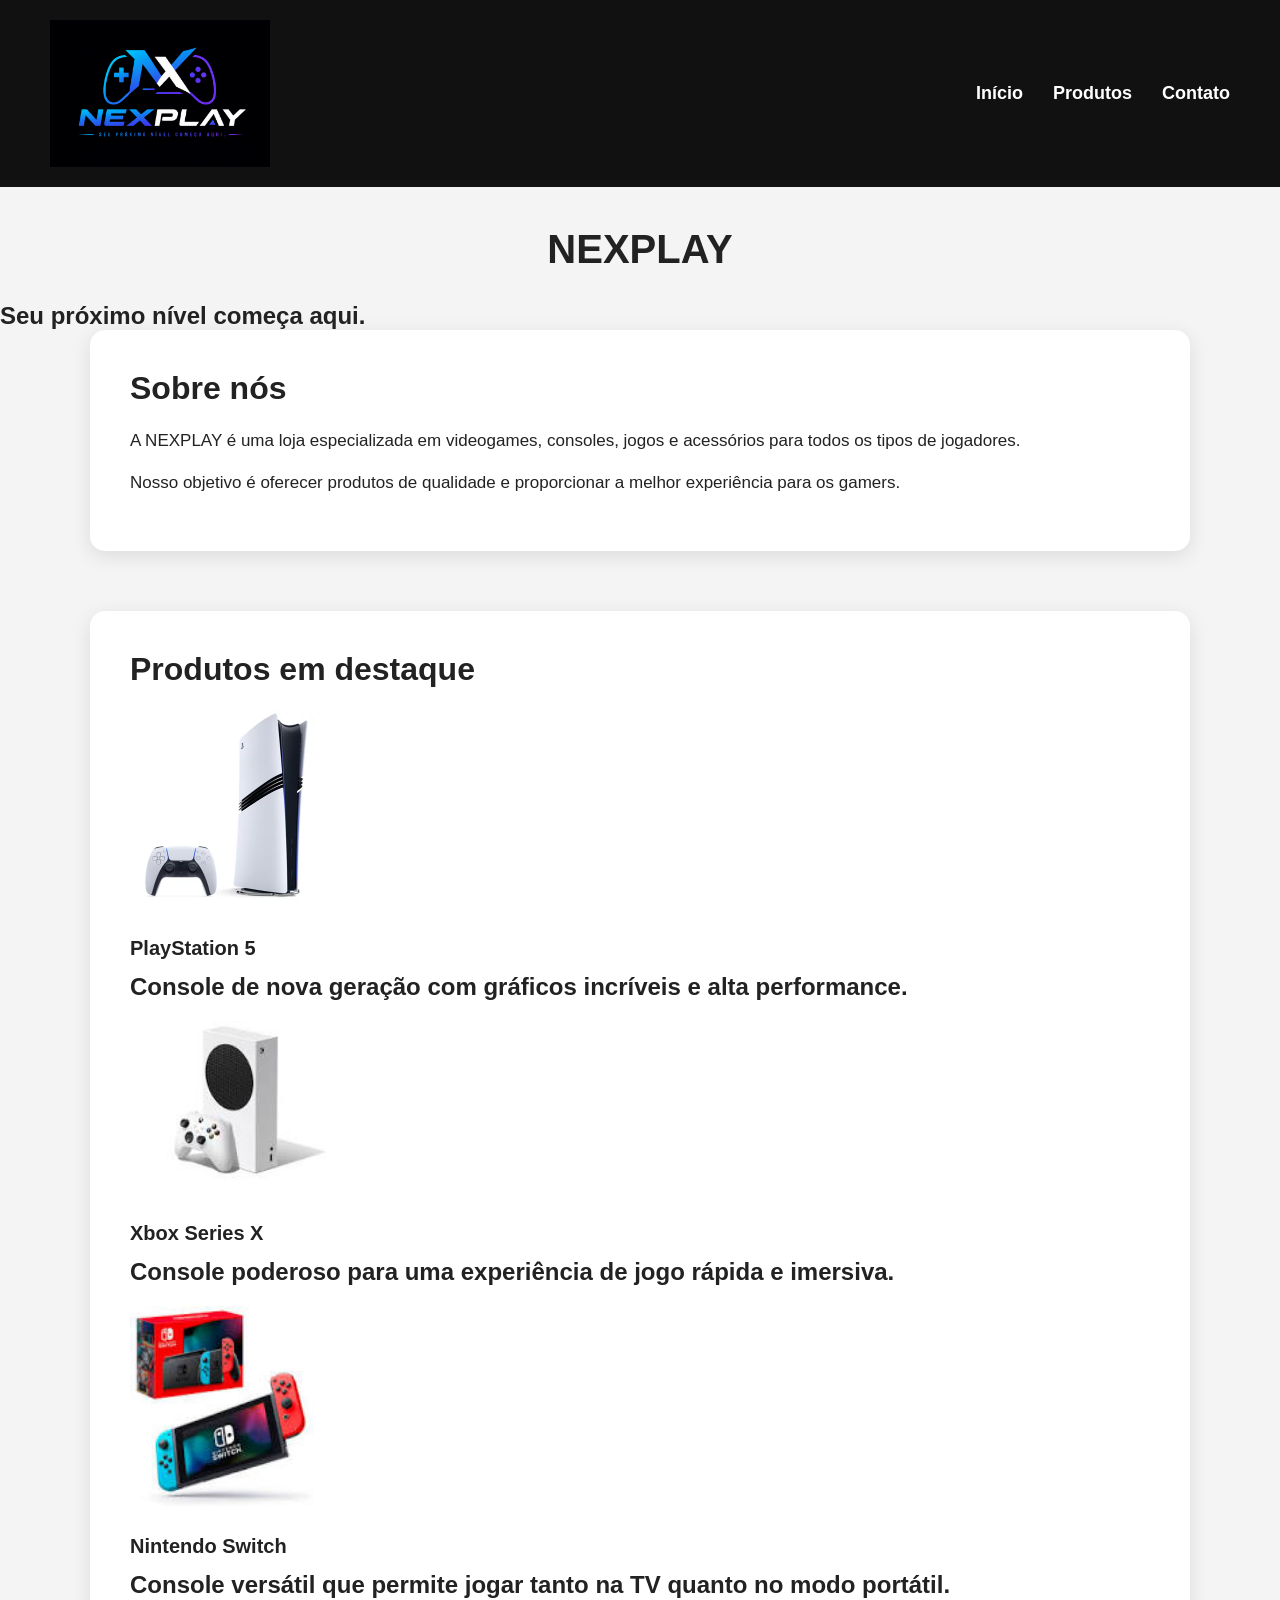
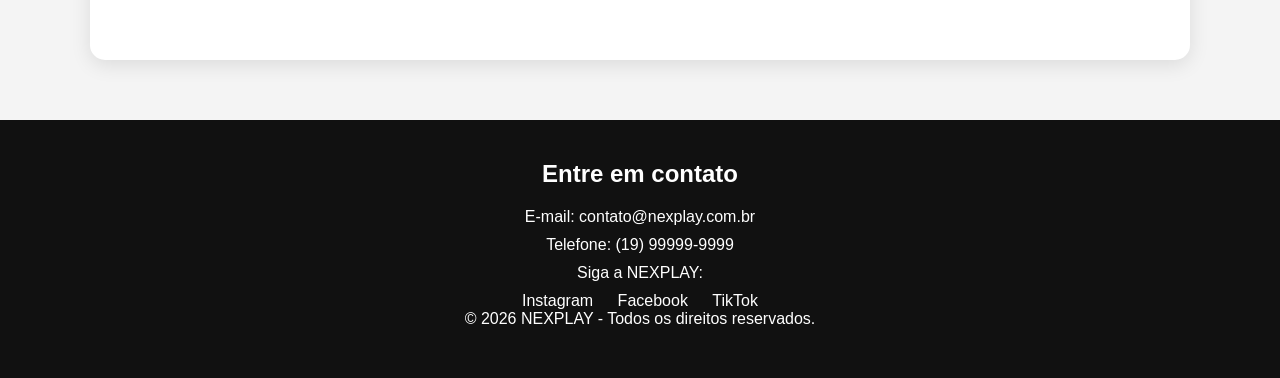
==== index.html @ 9fa14bf5 "Add files via upload" ====
<!DOCTYPE html>
<html lang="pt-br">
<head>
    <meta charset="UTF-8">
    <meta name="viewport" content="width=device-width, initial-scale=1.0">
    <title>NEXPLAY</title>
    <link rel="stylesheet" href="style.css">
</head>
<body>
    <header>
        <img src="logo.png" alt="Logo da NEXPLAY" width="350">

        <nav>
            <a href="index.html">Início</a>
            <a href="produtos.html">Produtos</a>
            <a href="contato.html">Contato</a>
        </nav>
    </header>
    <h1>NEXPLAY</h1>
    <h2>Seu próximo nível começa aqui.</h2>
    <section>
        <h2>Sobre nós</h2>
        <p>
            A NEXPLAY é uma loja especializada em videogames, consoles,
        jogos e acessórios para todos os tipos de jogadores.
        </p>
        <p>
            Nosso objetivo é oferecer produtos de qualidade e proporcionar
        a melhor experiência para os gamers.
        </p>
    </section>
    <section>
        <h2>Produtos em destaque</h2>
        <div>
            <img src="ps5.png" alt="PlayStation 5" width="200">
            <h3>PlayStation 5</h3>
            <p>Console de nova geração com gráficos incríveis e alta performance.</p>
        </div>
        <div>
            <img src="xbox.png" alt="Xbox Series X" width="200">
            <h3>Xbox Series X</h3>
            <p>Console poderoso para uma experiência de jogo rápida e imersiva.</p>
        </div>
        <div>
            <img src="nintendo.png" alt="Nintendo Switch" width="200">
            <h3>Nintendo Switch</h3>
            <p>Console versátil que permite jogar tanto na TV quanto no modo portátil.</p>
        </div>
    </section>
    <footer>
        <h3>Entre em contato</h3>

        <p>E-mail: contato@nexplay.com.br</p>
        <p>Telefone: (19) 99999-9999</p>
    
        <p>Siga a NEXPLAY:</p>
    
        <a href="#">Instagram</a>
        <a href="#">Facebook</a>
        <a href="#">TikTok</a>
    
        <p>&copy; 2026 NEXPLAY - Todos os direitos reservados.</p>
    </footer>
</body>
</html>
---- style.css ----
/* =========================
   CONFIGURAÇÕES GERAIS
========================= */

* {
    margin: 0;
    padding: 0;
    box-sizing: border-box;
}

body {
    font-family: Arial, Helvetica, sans-serif;
    background-color: #f4f4f4;
    color: #222;
}


/* =========================
   CABEÇALHO
========================= */

header {
    background-color: #111;
    display: flex;
    align-items: center;
    justify-content: space-between;

    padding: 20px 50px;
}

header img {
    width: 220px;
    height: auto;
}

nav {
    display: flex;
    gap: 30px;
}

nav a {
    color: white;
    text-decoration: none;
    font-size: 18px;
    font-weight: bold;

    transition: 0.3s;
}

nav a:hover {
    color: #00aaff;
}


/* =========================
   TÍTULO DA PÁGINA
========================= */

body > h1 {
    text-align: center;
    font-size: 40px;
    margin: 40px 0 30px;
}


/* =========================
   ÁREA DO PRODUTO
========================= */

section {
    width: 90%;
    max-width: 1100px;

    margin: 0 auto 60px;

    background-color: white;

    padding: 40px;

    border-radius: 15px;

    box-shadow: 0 5px 20px rgba(0, 0, 0, 0.10);
}


/* =========================
   IMAGEM DO PRODUTO
========================= */

section > img {
    display: block;

    width: 400px;
    max-width: 100%;

    margin: 0 auto 30px;
}


/* =========================
   TÍTULO DO PRODUTO
========================= */

section h2 {
    font-size: 32px;
    margin-bottom: 20px;
}


/* =========================
   DESCRIÇÃO
========================= */

section p {
    font-size: 17px;
    line-height: 1.6;

    margin-bottom: 15px;
}


/* =========================
   INFORMAÇÕES
========================= */

section h3 {
    font-size: 20px;
    margin-top: 25px;
    margin-bottom: 8px;
}


/* PREÇO */

section h3 + p {
    font-size: 24px;
    font-weight: bold;
}


/* =========================
   BOTÃO COMPRAR
========================= */

section button {
    background-color: #111;
    color: white;

    border: none;

    padding: 15px 35px;

    font-size: 18px;
    font-weight: bold;

    border-radius: 8px;

    cursor: pointer;

    margin-top: 20px;

    transition: 0.3s;
}

section button:hover {
    background-color: #00aaff;

    transform: scale(1.05);
}


/* =========================
   RODAPÉ
========================= */

footer {
    background-color: #111;
    color: white;

    text-align: center;

    padding: 40px 20px;

    margin-top: 50px;
}

footer h3 {
    font-size: 24px;
    margin-bottom: 20px;
}

footer p {
    margin-bottom: 10px;
}

footer a {
    color: white;

    text-decoration: none;

    margin: 0 10px;

    transition: 0.3s;
}

footer a:hover {
    color: #00aaff;
}


/* =========================
   CELULAR
========================= */

@media (max-width: 768px) {

    header {
        flex-direction: column;
        gap: 20px;

        padding: 20px;
    }

    header img {
        width: 180px;
    }

    nav {
        gap: 15px;
    }

    nav a {
        font-size: 15px;
    }

    body > h1 {
        font-size: 30px;
    }

    section {
        width: 95%;
        padding: 25px;
    }

    section h2 {
        font-size: 26px;
    }

    section > img {
        width: 300px;
    }
}
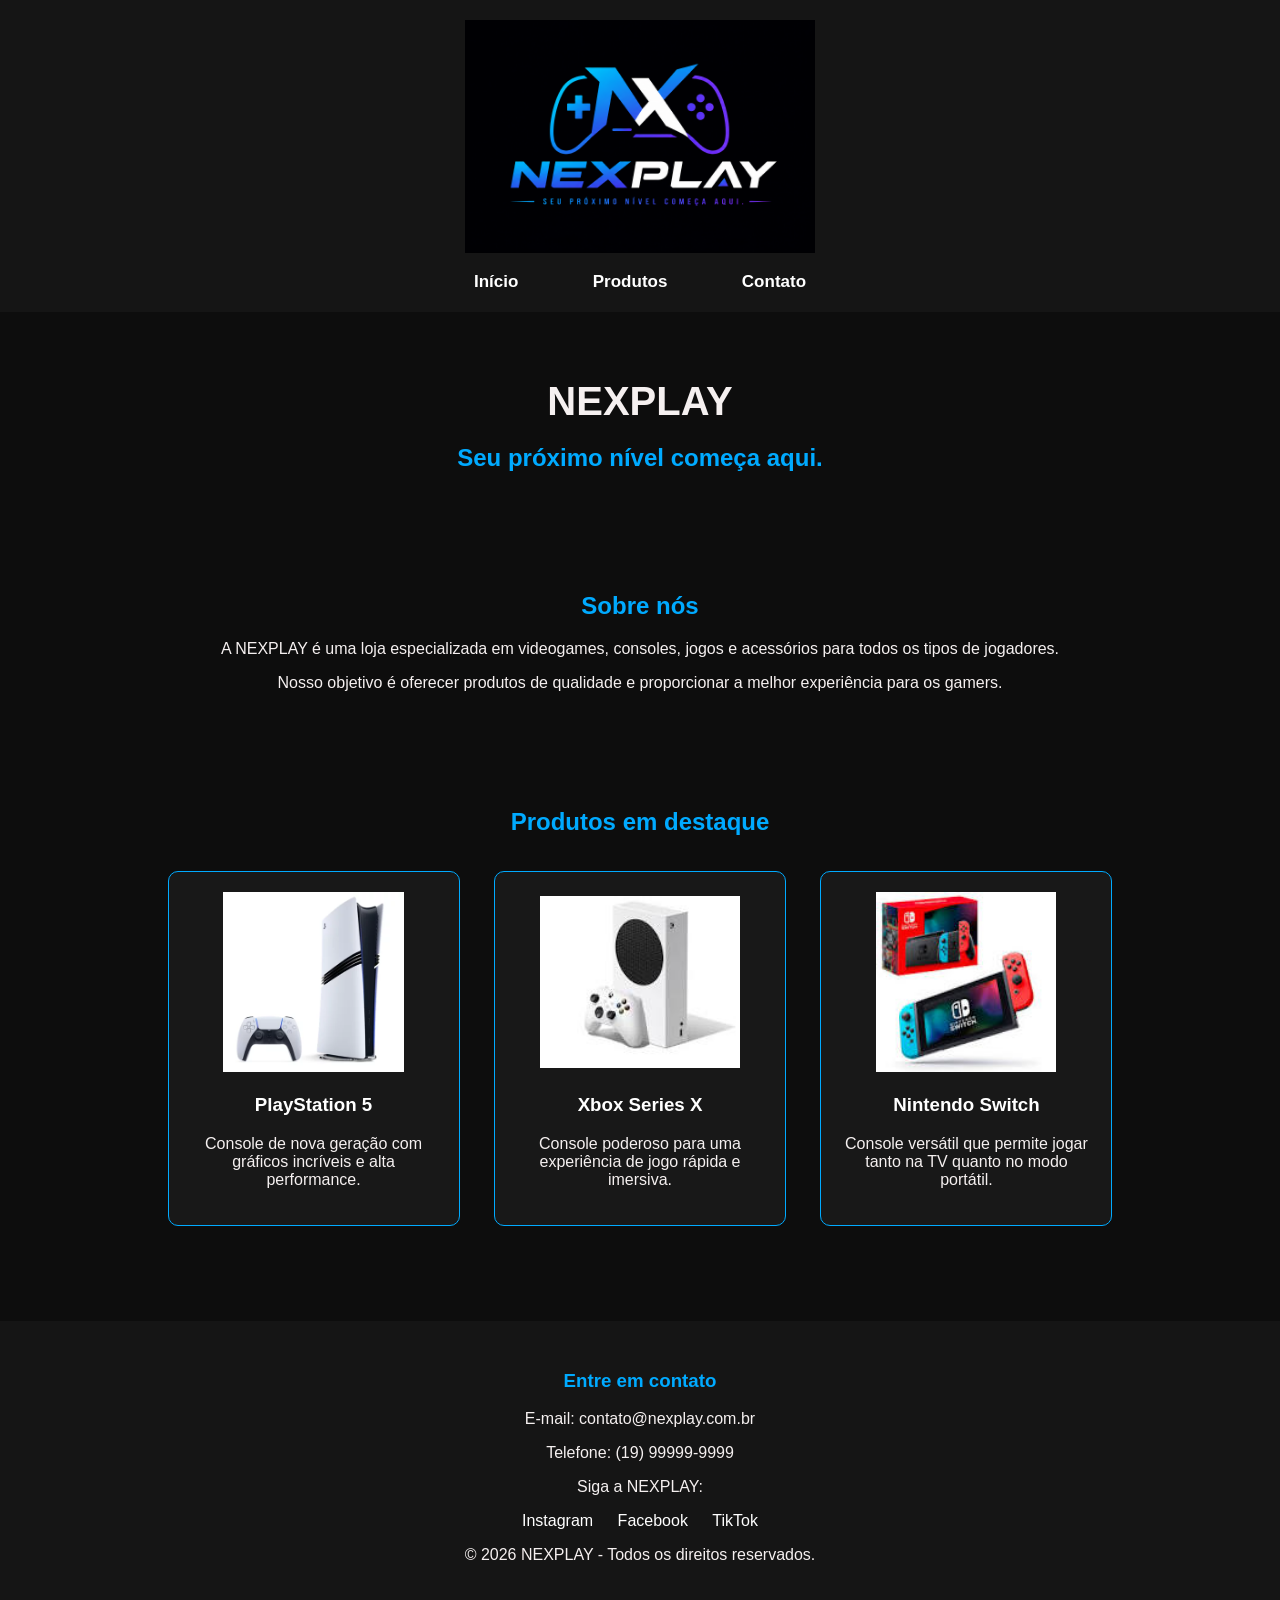
==== commit cc764163: "Adicionando o css no site" ====
--- a/index.html
+++ b/index.html
@@ -16,8 +16,10 @@
             <a href="contato.html">Contato</a>
         </nav>
     </header>
+    <div class="banner">
     <h1>NEXPLAY</h1>
     <h2>Seu próximo nível começa aqui.</h2>
+    </div>
     <section>
         <h2>Sobre nós</h2>
         <p>
--- a/style.css
+++ b/style.css
@@ -1,252 +1,164 @@
-/* =========================
-   CONFIGURAÇÕES GERAIS
-========================= */
-
-* {
+body {
     margin: 0;
-    padding: 0;
-    box-sizing: border-box;
+    font-family: Arial, sans-serif;
+    background-color: #0d0d0d;
+    color: rgb(245, 240, 240);
 }
-
-body {
-    font-family: Arial, Helvetica, sans-serif;
-    background-color: #f4f4f4;
-    color: #222;
+header {
+    background-color: #151515;
+    padding: 20px;
+    text-align: center;
 }
-
-
-/* =========================
-   CABEÇALHO
-========================= */
-
-header {
-    background-color: #111;
-    display: flex;
-    align-items: center;
-    justify-content: space-between;
-
-    padding: 20px 50px;
-}
-
-header img {
-    width: 220px;
-    height: auto;
-}
-
 nav {
-    display: flex;
-    gap: 30px;
+    margin-top: 15px;
 }
 
 nav a {
     color: white;
     text-decoration: none;
-    font-size: 18px;
+    margin: 0 35px;
     font-weight: bold;
-
+    font-size: 17px;
     transition: 0.3s;
 }
 
 nav a:hover {
     color: #00aaff;
 }
+section {
+    padding: 40px;
+    text-align: center;
+}
 
-
-/* =========================
-   TÍTULO DA PÁGINA
-========================= */
-
-body > h1 {
+section > div {
+    display: inline-block;
+    vertical-align: top;
+    width: 250px;
+    margin: 15px;
+    padding: 20px;
+    background-color: #181818;
+    border: 1px solid #00aaff;
+    border-radius: 10px;
+    transition: 0.3s;
+}
+h1 {
     text-align: center;
     font-size: 40px;
-    margin: 40px 0 30px;
 }
 
-
-/* =========================
-   ÁREA DO PRODUTO
-========================= */
-
-section {
-    width: 90%;
-    max-width: 1100px;
-
-    margin: 0 auto 60px;
-
-    background-color: white;
-
-    padding: 40px;
-
-    border-radius: 15px;
-
-    box-shadow: 0 5px 20px rgba(0, 0, 0, 0.10);
+h2 {
+    color: #00aaff;
 }
 
-
-/* =========================
-   IMAGEM DO PRODUTO
-========================= */
-
-section > img {
-    display: block;
-
-    width: 400px;
-    max-width: 100%;
-
-    margin: 0 auto 30px;
+h3 {
+    color: white;
+}
+.banner {
+    text-align: center;
+    padding: 40px 20px;
 }
 
-
-/* =========================
-   TÍTULO DO PRODUTO
-========================= */
-
-section h2 {
-    font-size: 32px;
-    margin-bottom: 20px;
+.banner h1 {
+    font-size: 40px;
+    margin-bottom: 10px;
 }
 
-
-/* =========================
-   DESCRIÇÃO
-========================= */
-
-section p {
-    font-size: 17px;
-    line-height: 1.6;
-
-    margin-bottom: 15px;
+.banner h2 {
+    color: #00aaff;
 }
 
-
-/* =========================
-   INFORMAÇÕES
-========================= */
-
-section h3 {
-    font-size: 20px;
-    margin-top: 25px;
-    margin-bottom: 8px;
+section > div:hover {
+    transform: translateY(-8px);
 }
-
-
-/* PREÇO */
-
-section h3 + p {
-    font-size: 24px;
+button {
+    background-color: #00aaff;
+    color: white;
+    border: none;
+    padding: 10px 25px;
+    border-radius: 5px;
+    font-size: 16px;
     font-weight: bold;
-}
-
-
-/* =========================
-   BOTÃO COMPRAR
-========================= */
-
-section button {
-    background-color: #111;
-    color: white;
-
-    border: none;
-
-    padding: 15px 35px;
-
-    font-size: 18px;
-    font-weight: bold;
-
-    border-radius: 8px;
-
     cursor: pointer;
-
-    margin-top: 20px;
-
     transition: 0.3s;
 }
 
-section button:hover {
-    background-color: #00aaff;
-
+button:hover {
+    background-color: #0077aa;
     transform: scale(1.05);
 }
-
-
-/* =========================
-   RODAPÉ
-========================= */
-
 footer {
-    background-color: #111;
-    color: white;
-
+    background-color: #151515;
     text-align: center;
-
-    padding: 40px 20px;
-
-    margin-top: 50px;
+    padding: 30px;
+    margin-top:40px;
 }
 
 footer h3 {
-    font-size: 24px;
-    margin-bottom: 20px;
-}
-
-footer p {
-    margin-bottom: 10px;
+    color: #00aaff;
 }
 
 footer a {
     color: white;
-
     text-decoration: none;
-
     margin: 0 10px;
-
     transition: 0.3s;
 }
 
 footer a:hover {
     color: #00aaff;
 }
-
-
-/* =========================
-   CELULAR
-========================= */
-
+body > h1 {
+    text-align: center;
+    font-size: 40px;
+    margin-top: 40px;
+}
+section > div img {
+    width: 200px;
+    height: 180px;
+    object-fit: contain;
+}
 @media (max-width: 768px) {
 
-    header {
-        flex-direction: column;
-        gap: 20px;
-
-        padding: 20px;
-    }
-
     header img {
-        width: 180px;
-    }
-
-    nav {
-        gap: 15px;
+        width: 250px;
     }
 
     nav a {
-        font-size: 15px;
+        display: block;
+        margin: 10px 0;
     }
 
-    body > h1 {
-        font-size: 30px;
+    .banner h1 {
+        font-size: 32px;
+    }
+
+    .banner h2 {
+        font-size: 20px;
     }
 
     section {
-        width: 95%;
-        padding: 25px;
+        padding: 25px 10px;
     }
 
-    section h2 {
-        font-size: 26px;
+    section > div {
+        display: block;
+        width: auto;
+        max-width: 300px;
+        margin: 20px auto;
     }
 
-    section > img {
-        width: 300px;
+    section > div img {
+        max-width: 100%;
+        height: 180px;
     }
+
+    footer {
+        padding: 25px 10px;
+    }
+}
+iframe {
+    width: 100%;
+    max-width: 600px;
+    height: 450px;
+    border: 0;
 }
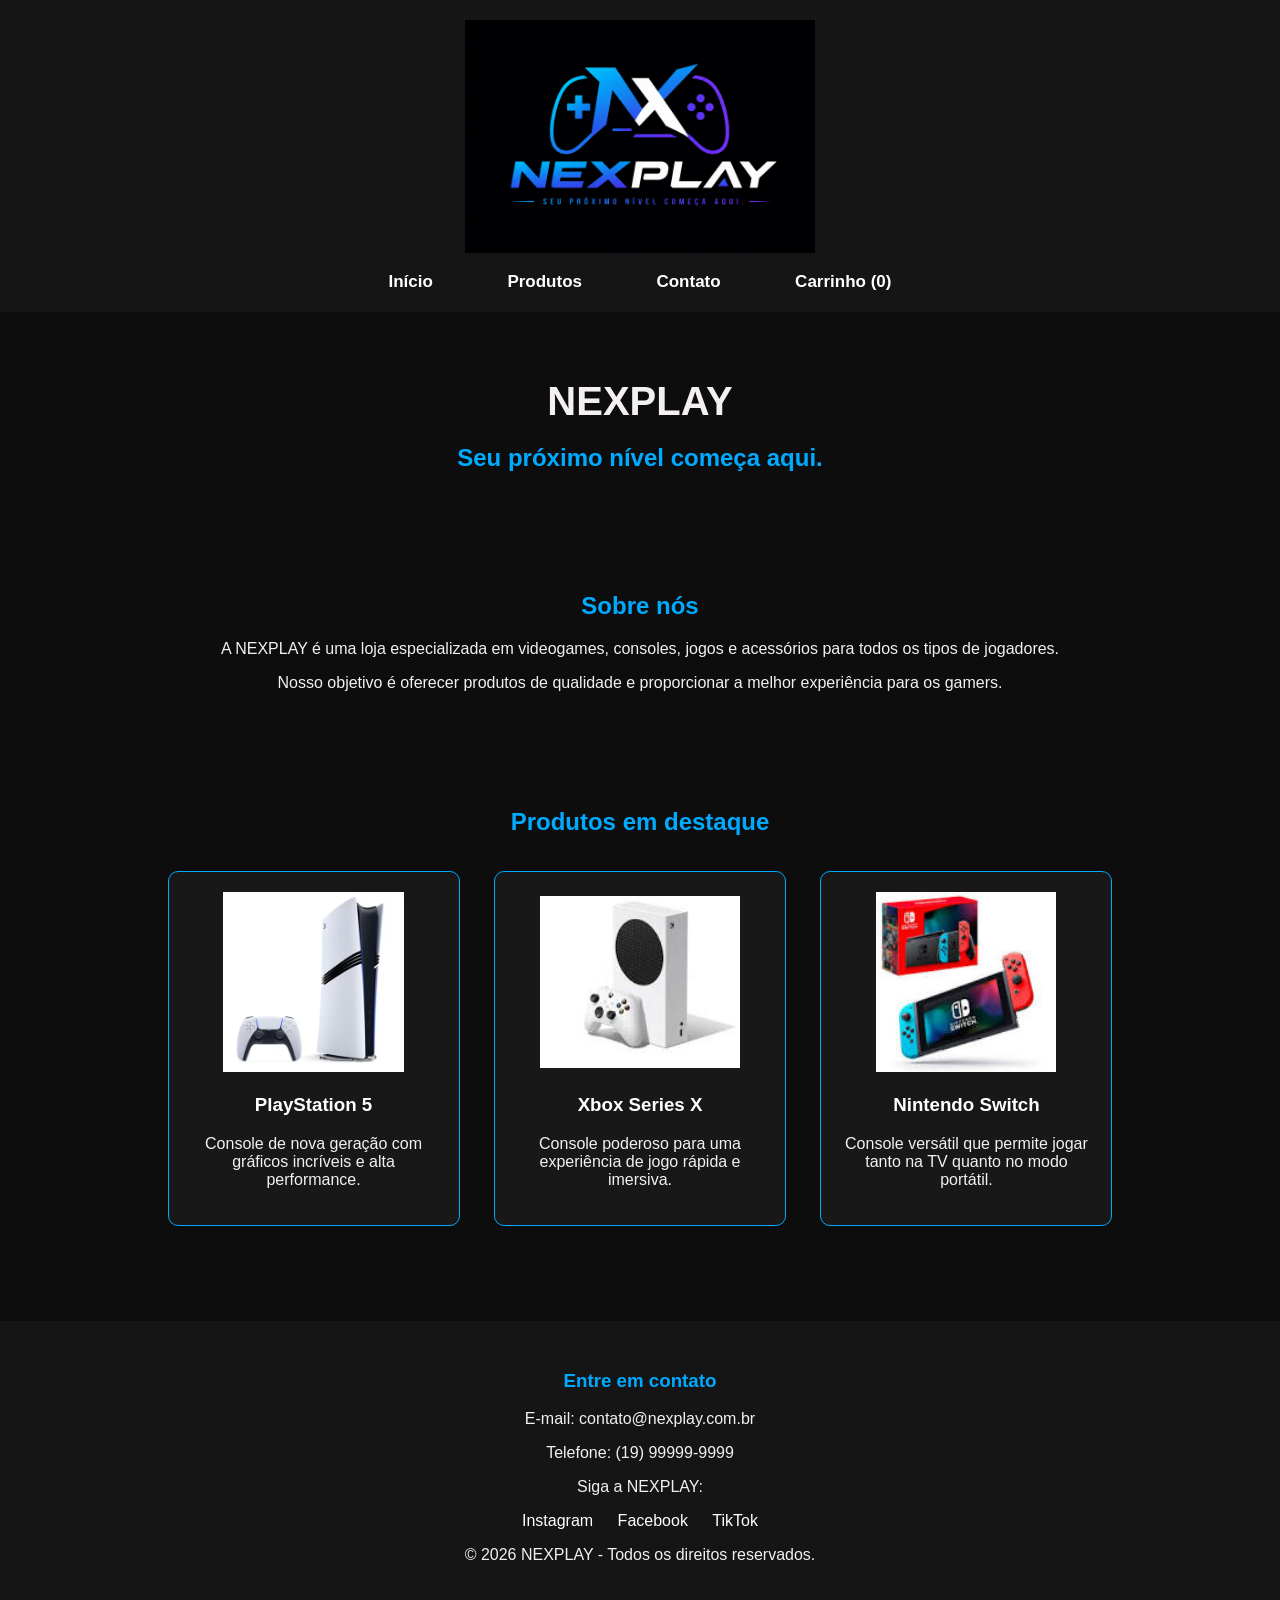
==== commit a6192946: "colocando js" ====
--- a/index.html
+++ b/index.html
@@ -1,67 +1,99 @@
 <!DOCTYPE html>
 <html lang="pt-br">
+
 <head>
     <meta charset="UTF-8">
     <meta name="viewport" content="width=device-width, initial-scale=1.0">
     <title>NEXPLAY</title>
+
     <link rel="stylesheet" href="style.css">
+
+    <script src="script.js" defer></script>
 </head>
+
 <body>
+
     <header>
         <img src="logo.png" alt="Logo da NEXPLAY" width="350">
 
-        <nav>
+        <button id="menu-toggle">☰</button>
+
+        <nav id="menu">
             <a href="index.html">Início</a>
             <a href="produtos.html">Produtos</a>
             <a href="contato.html">Contato</a>
+            <a href="carrinho.html">
+    Carrinho (<span id="contador-carrinho">0</span>)
+</a>
         </nav>
     </header>
+
     <div class="banner">
-    <h1>NEXPLAY</h1>
-    <h2>Seu próximo nível começa aqui.</h2>
+        <h1>NEXPLAY</h1>
+        <h2>Seu próximo nível começa aqui.</h2>
     </div>
+
     <section>
         <h2>Sobre nós</h2>
+
         <p>
             A NEXPLAY é uma loja especializada em videogames, consoles,
-        jogos e acessórios para todos os tipos de jogadores.
+            jogos e acessórios para todos os tipos de jogadores.
         </p>
+
         <p>
             Nosso objetivo é oferecer produtos de qualidade e proporcionar
-        a melhor experiência para os gamers.
+            a melhor experiência para os gamers.
         </p>
     </section>
+
     <section>
         <h2>Produtos em destaque</h2>
+
         <div>
             <img src="ps5.png" alt="PlayStation 5" width="200">
             <h3>PlayStation 5</h3>
-            <p>Console de nova geração com gráficos incríveis e alta performance.</p>
+            <p>
+                Console de nova geração com gráficos incríveis e alta performance.
+            </p>
         </div>
+
         <div>
             <img src="xbox.png" alt="Xbox Series X" width="200">
             <h3>Xbox Series X</h3>
-            <p>Console poderoso para uma experiência de jogo rápida e imersiva.</p>
+            <p>
+                Console poderoso para uma experiência de jogo rápida e imersiva.
+            </p>
         </div>
+
         <div>
             <img src="nintendo.png" alt="Nintendo Switch" width="200">
             <h3>Nintendo Switch</h3>
-            <p>Console versátil que permite jogar tanto na TV quanto no modo portátil.</p>
+            <p>
+                Console versátil que permite jogar tanto na TV quanto no modo portátil.
+            </p>
         </div>
     </section>
+
     <footer>
+
         <h3>Entre em contato</h3>
 
         <p>E-mail: contato@nexplay.com.br</p>
         <p>Telefone: (19) 99999-9999</p>
-    
+
         <p>Siga a NEXPLAY:</p>
-    
-        <a href="#">Instagram</a>
+
+        <a href="https://www.instagram.com/leandrodearaujonic?igsi=MWsyZ2dtb2s0dG9ydw==" target="_blank">
+            Instagram
+        </a>
+
         <a href="#">Facebook</a>
         <a href="#">TikTok</a>
-    
+
         <p>&copy; 2026 NEXPLAY - Todos os direitos reservados.</p>
+
     </footer>
+
 </body>
 </html>
--- a/style.css
+++ b/style.css
@@ -117,10 +117,32 @@
     height: 180px;
     object-fit: contain;
 }
+#menu-toggle {
+    display: none;
+}
 @media (max-width: 768px) {
 
     header img {
         width: 250px;
+    }
+
+    #menu-toggle {
+        display: block;
+        margin: 15px auto;
+        background-color: #00aaff;
+        color: white;
+        border: none;
+        padding: 10px 15px;
+        font-size: 22px;
+        cursor: pointer;
+    }
+
+    nav {
+        display: none;
+    }
+
+    nav.menu-aberto {
+        display: block;
     }
 
     nav a {
@@ -152,13 +174,98 @@
         height: 180px;
     }
 
+    .detalhes-produto img {
+        width: 350px;
+    }
+
     footer {
         padding: 25px 10px;
     }
+    #catalogo {
+    display: flex;
+    flex-direction: column;
+    align-items: center;
+    width: auto;
+    max-width: none;
+}
+
+#catalogo > div {
+    display: block;
+    width: auto;
+    max-width: 300px;
+    margin: 20px auto;
+}
 }
 iframe {
     width: 100%;
     max-width: 600px;
     height: 450px;
     border: 0;
+}
+
+#catalogo {
+    display: flex;
+    flex-wrap: wrap;
+    justify-content: center;
+    width: auto;
+    max-width: none;
+    margin: 0;
+    padding: 0;
+    background-color: transparent;
+    border: none;
+}
+
+#catalogo > div {
+    display: inline-block;
+    vertical-align: top;
+    width: 250px;
+    margin: 15px;
+    padding: 20px;
+    background-color: #181818;
+    border: 1px solid #00aaff;
+    border-radius: 10px;
+    transition: 0.3s;
+}
+
+#catalogo > div:hover {
+    transform: translateY(-8px);
+}
+
+#catalogo > div img {
+    width: 200px;
+    height: 180px;
+    object-fit: contain;
+}
+#lista-carrinho {
+    display: flex;
+    flex-wrap: wrap;
+    justify-content: center;
+    width: auto;
+    max-width: none;
+    margin: 0;
+    padding: 0;
+    background-color: transparent;
+    border: none;
+}
+
+#lista-carrinho > div {
+    display: inline-block;
+    vertical-align: top;
+    width: 250px;
+    margin: 15px;
+    padding: 20px;
+    background-color: #181818;
+    border: 1px solid #00aaff;
+    border-radius: 10px;
+    transition: 0.3s;
+}
+
+#lista-carrinho > div:hover {
+    transform: translateY(-8px);
+}
+
+#lista-carrinho > div img {
+    width: 200px;
+    height: 180px;
+    object-fit: contain;
 }
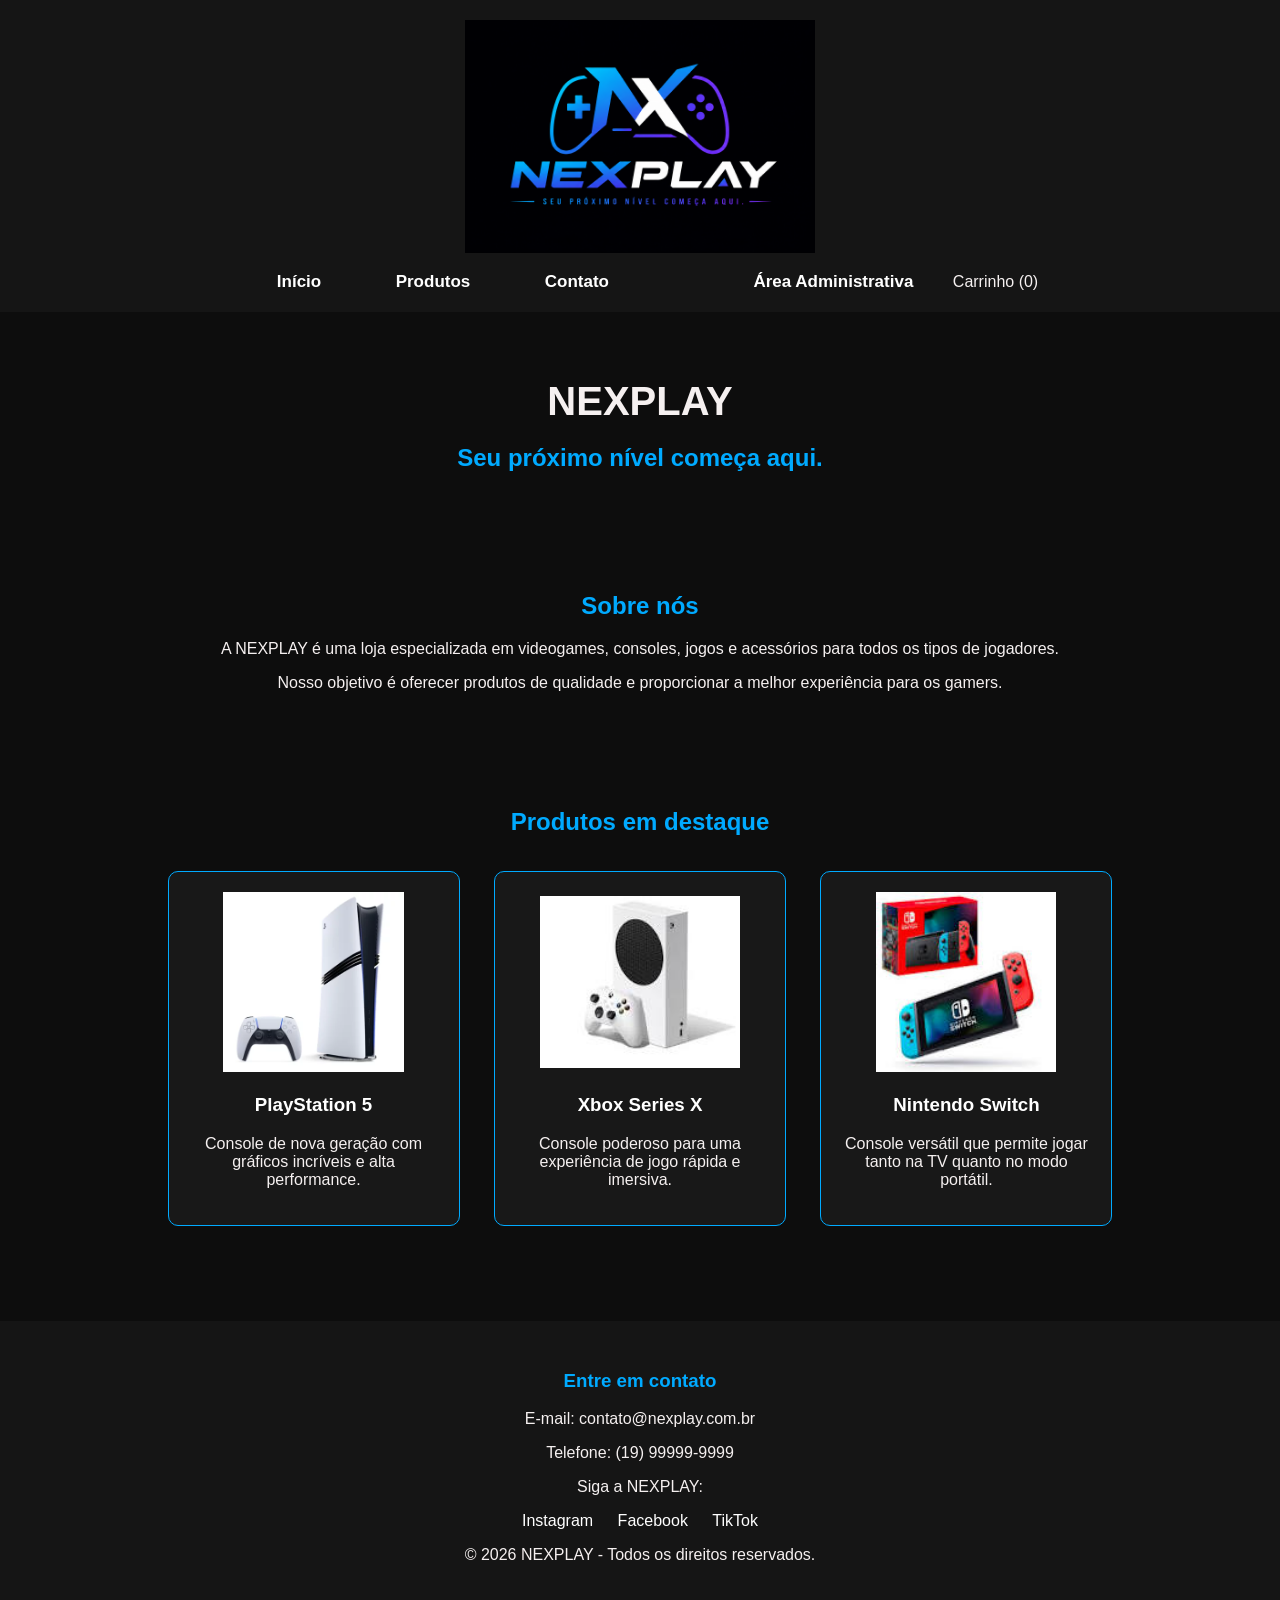
==== commit b34de45e: "php e banco de dados" ====
--- a/index.html
+++ b/index.html
@@ -23,6 +23,7 @@
             <a href="produtos.html">Produtos</a>
             <a href="contato.html">Contato</a>
             <a href="carrinho.html">
+            <a href="admin.php">Área Administrativa</a>    
     Carrinho (<span id="contador-carrinho">0</span>)
 </a>
         </nav>
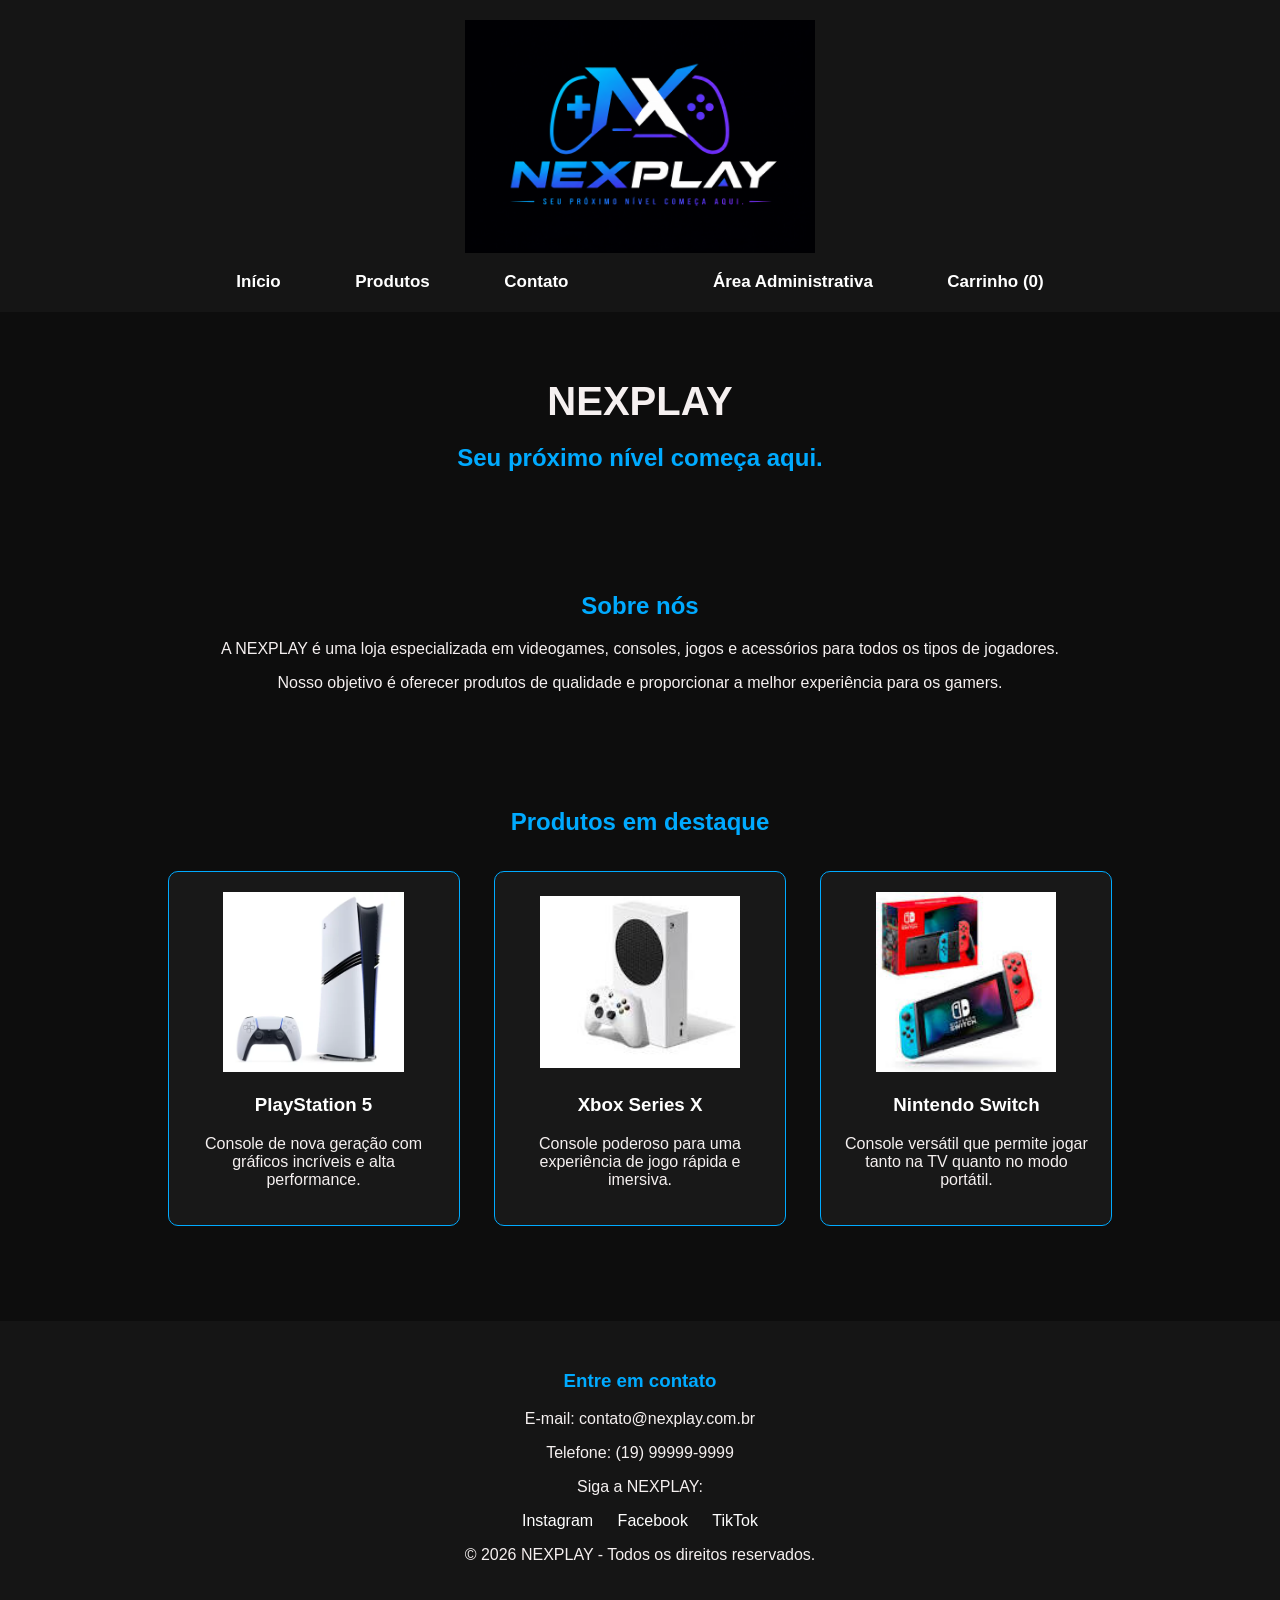
==== commit 48954d89: "att" ====
--- a/index.html
+++ b/index.html
@@ -23,7 +23,9 @@
             <a href="produtos.html">Produtos</a>
             <a href="contato.html">Contato</a>
             <a href="carrinho.html">
-            <a href="admin.php">Área Administrativa</a>    
+           <a href="admin.php">Área Administrativa</a>
+
+<a href="carrinho.html">
     Carrinho (<span id="contador-carrinho">0</span>)
 </a>
         </nav>
